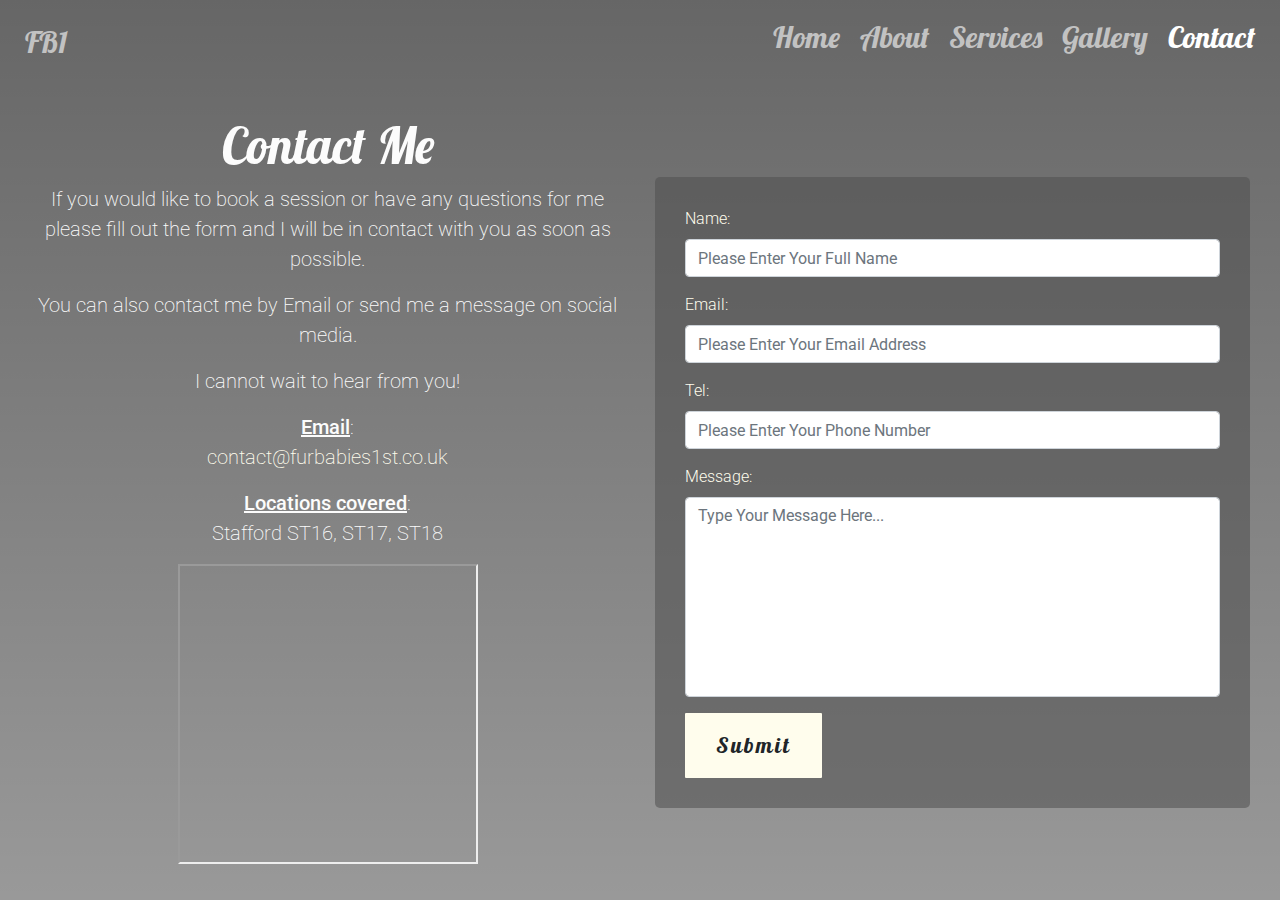
==== contact.html @ c6e44d98 "Corrected active link in contact.html and added webkit-scroll in css" ====
<!DOCTYPE html>
<html lang="en">

<head>
	<meta charset="UTF-8">
	<meta name="viewport" content="width=device-width, initial-scale=1.0">
	<meta http-equiv="X-UA-Compatible" content="ie=edge" />
	<!-- Title -->
	<title>Fur Babies 1st | Dog walking</title>

	<!----- Font Awesome ------>
	<link rel="stylesheet" href="https://use.fontawesome.com/releases/v5.14.0/css/all.css"
		integrity="sha384-HzLeBuhoNPvSl5KYnjx0BT+WB0QEEqLprO+NBkkk5gbc67FTaL7XIGa2w1L0Xbgc" crossorigin="anonymous" />

	<!------ Google Fonts ------>
	<link href="https://fonts.googleapis.com/css2?family=Lobster&family=Roboto&display=swap" rel="stylesheet">
	<!----- Bootstrap CSS ------>
	<link rel="stylesheet" href="https://stackpath.bootstrapcdn.com/bootstrap/4.5.2/css/bootstrap.min.css"
		integrity="sha384-JcKb8q3iqJ61gNV9KGb8thSsNjpSL0n8PARn9HuZOnIxN0hoP+VmmDGMN5t9UJ0Z" crossorigin="anonymous" />

	<!----- CSS ----->
	<link rel="stylesheet" href="assets/css/style.css" />

</head>

<body class="bg-img bg-img-contact">

	<!------- NavBar ------->
	<header>
		<nav class="navbar navbar-expand-md navbar-dark">
			<a class="navbar-logo" href="index.html">
				<i class="fas fa-paw"></i> FB1
			</a>

		<button
          class="navbar-toggler"
          type="button"
          data-toggle="collapse"
          data-target="#navbarToggler"
          aria-controls="navbarToggler"
          aria-expanded="false"
          aria-label="Toggle navigation"
        >
          <span class="navbar-toggler-icon"></span>
        </button>
			<div class="collapse navbar-collapse justify-content-end" id="navbarToggler">
				<div class="navbar-nav">
					<a class="nav-item nav-link" href="index.html">Home</a>
					<a class="nav-item nav-link" data-toggle="modal" data-target="#aboutModal" href="#">About</a>
					<a class="nav-item nav-link" href="services.html">Services</a>
					<a class="nav-item nav-link" href="gallery.html">Gallery</a>
					<a class="nav-item nav-link active" href="contact.html">Contact<span class="sr-only">(current)</span></a>
				</div>
			</div>
		</nav>
	</header>

	

	 <section class="container-fluid contact-container contact-page-title">
      <div class="row">
        <div class="col-md-12 col-lg-6 align-self-center">
          <div class="contact-description">
           <h1>Contact Me</h1>
           <p>
              If you would like to book a session or have any questions for me <br> please
              fill out the form and I will be in contact with you as soon as possible.
           </p>

           <p>
              You can also contact me by Email or send me a message on social media.
           </p>

           <p>
              I cannot wait to hear from you!
           </p>

            <div class="contact-info">
              <p>
                <span>Email</span>:<br />
                <a href="mailto:contact@furbabies1st.co.uk"
                  >contact@furbabies1st.co.uk</a> 
              </p>

              <p>
                <span>Locations covered</span>:<br>
                Stafford ST16, ST17, ST18
              </p> 
              <iframe src="https://www.google.com/maps/d/embed?mid=17Z8mO9JrHh66ZnHfsTyEKs2C18MGqUYQ" width="300" height="300"></iframe>
            </div>
          </div>
        </div>

			<div class="col-md-12 col-lg-6 align-self-center">
				<form class="contact-form">
					<div class="form-group">
						<label for="name">Name:</label>
						<input
			                class="form-control"
			                type="text"
			                id="name"
			                name="full_name"
			                placeholder="Please Enter Your Full Name"
			                required
			              />
			            </div>
						<div class="form-group">
							<label for="email">Email:</label>
							<input
			                class="form-control"
			                type="email"
			                id="email"
			                name="email_address"
			                placeholder="Please Enter Your Email Address"
			                required
			              />
			            </div>
							<div class="form-group">
								<label for="phone-number">Tel:</label>
								<input
			                class="form-control"
			                type="tel"
			                id="tel"
			                name="Telephone-number"
			                placeholder="Please Enter Your Phone Number"
			                required
			              />
			            </div>
						<div class="form-group">
							<label for="message">Message:</label>
                             <textarea
			                  class="form-control"
			                  id="message"
			                  name="message"
			                  placeholder="Type Your Message Here..."
			                  required
			                 ></textarea>
						</div>
						
							<button type="submit" class="btn">
			                  Submit <i class="fas fa-share-square"></i>
			                </button>
                </form>  
            </div>
        </div>
	</section>
				
		
            

    <!-- Bootstrap Modal from Bootstrap documentation-->

    <div class="modal fade" id="aboutModal" tabindex="-1" role="dialog" aria-labelledby="aboutModalLabel"
		aria-hidden="true">
		<div class="modal-dialog modal-dialog-centered" role="document">
			<div class="modal-content">
				<div class="modal-header mx-auto">
					<h5 class="modal-title" id="aboutModalLabel">About</h5>
				</div>
				<div class="modal-body">
                    <img class="modalAboutImage" src="assets/images/modalAboutImage.jpg" alt="Owners profile picture"/>
					<p>
                      Hi, my name is Hayley.<br> I am the owner of Fur Babies 1st and working with dogs is my passion.
                      I started this business in 2017 after leaving the care industry. I have three dogs of my own so I
                      understand how life can be hectic and sometimes our fur babies can get overlooked, but don't panic that's where
                      Fur Babies 1st can help. I provide a range of services to make sure you have happy, tired and stress free fur babies. 
                    </p>
				</div>
				<div class="modal-footer mx-auto">
					<button type="button" class="btn btn-secondary" data-dismiss="modal">Close <i class="far fa-times-circle"></i></button>
				</div>
			</div>
		</div>
	</div>
<!-------------- Footer with Social Media links ---------->
	<footer class="footer-fixed">

		<a href="http://www.facebook.com" target="_blank"><i class="fab fa-facebook-f"></i></a>
		<a href="http://www.instagram.com" target="_blank"><i class="fab fa-instagram"></i></a>
		<a href="#"><i class="fas fa-envelope"></i></a>

	</footer>

	<script 
        src="https://code.jquery.com/jquery-3.3.1.slim.min.js" 
        integrity="sha384-q8i/X+965DzO0rT7abK41JStQIAqVgRVzpbzo5smXKp4YfRvH+8abtTE1Pi6jizo" 
        crossorigin="anonymous">
    </script>
    <script 
        src="https://cdnjs.cloudflare.com/ajax/libs/popper.js/1.14.7/umd/popper.min.js" 
        integrity="sha384-UO2eT0CpHqdSJQ6hJty5KVphtPhzWj9WO1clHTMGa3JDZwrnQq4sF86dIHNDz0W1" 
        crossorigin="anonymous">
    </script>
    <script 
        src="https://stackpath.bootstrapcdn.com/bootstrap/4.3.1/js/bootstrap.min.js" 
        integrity="sha384-JjSmVgyd0p3pXB1rRibZUAYoIIy6OrQ6VrjIEaFf/nJGzIxFDsf4x0xIM+B07jRM"  
        crossorigin="anonymous">
    </script>

</body>

</html>
---- assets/css/style.css ----
html {
  height: 100%;
}

body {
  margin: 0;
  padding: 0;
  height: 100vh;
  color: #fcfcfc;
  font-family: "Lobster", sans-serif;
  font-weight: 300;
  text-align: center;
  display: flex;
  flex-direction: column;
  -webkit-box-orient: vertical;
  -webkit-box-direction: normal;
  -ms-flex-direction: column;
}

::-webkit-scrollbar {
    display: none;
}



/* -------- Background Image -------------*/

.bg-img-home {
   background:  linear-gradient(rgba(0, 0, 0, 0.4), rgba(0, 0, 0, 0.2)),
      url("../images/dogs-field.jpg");
}

.bg-img-services {
   background:  linear-gradient(rgba(0, 0, 0, 0.4), rgba(0, 0, 0, 0.2)),
      url("../images/services-image.jpg");
}

.bg-img-gallery {
    background:  linear-gradient(rgba(0, 0, 0, 0.4), rgba(0, 0, 0, 0.2)),
      url("../images/landscape.jpg");
}

.bg-img-contact {
   background:  linear-gradient(rgba(0, 0, 0, 0.6), rgba(0, 0, 0, 0.4)),
      url("../images/dogs-field.jpg");
}

.bg-img {
  background-repeat: no-repeat;
  background-position: center;
  background-attachment: fixed;
  background-size: cover;
  -webkit-background-size: cover;
}


/*------------------- NavBar ---------------------*/

.navbar {
    margin: 15px;
    padding: 0;
    font-size: 30px;
    
}

.navbar-logo{
    color: #c2c2c2;
    border: none;
    outline: none;
    text-decoration: none;
    margin-left: 10px;
    margin-right: 10px;
}

.navbar-logo:hover {
    color: #f2f2f2;
    text-decoration: none;
    
}

.navbar nav {
    align-items: flex-end;
    margin-right: 10px;
}

.navbar .navbar-brand {
  color: #f2f2f2;
  padding: 10px;
}

.navbar .navbar-toggler {
  border: none;
  outline: none;
  color: #fcfcfc;
  padding: 10px;
}


.navbar-dark .navbar-nav .nav-link {
  color: #c2c2c2;
  padding: 0 10px 10px;
}

.navbar-dark .navbar-nav .nav-link:active,
.navbar-dark .navbar-nav .nav-link:hover {
  color: #fffcf2;
}

/*--------Page Title -----------------*/

.page-title {
  margin-top: 300px;
  margin-bottom: auto;
  align-self: center;
}

.page-title h1 { 
  font-size: 70px;
  margin-bottom: 0;
  padding: 0 20px;
}

.gallery-page-title {
  margin:0;
  align-self: center; 
}

.gallery-page-title h1 {
  font-size: 50px;
  margin-bottom: 20px;
  padding: 0;
}

.services-page-title {
    margin: 0;
    align-self: center;
}

.services-page-title h1 {
    font-size: 50px;
    margin-bottom: 0;
    padding: 0;
}

.contact-page-title{
    margin: auto;
    margin-bottom: auto;
    align-self: center;
}
.contact-page-title h1 {
    font-size: 50px;
}

/*---------- About Modal ---------------*/
.modal-content {
  background-color: #fffded;
  padding: 20px;
}

.modal-header {
  border-bottom: none;
  padding: 20px;
}

.modal-title {
  font-family: "Lobster", sans-serif;
  font-size: 40px;
  text-transform: uppercase;
  color: #636363;
}
.modal-body {
  color: #636363;
  font-family: "Roboto", sans-serif;
  line-height: 2;
  padding: 0 20px;
  letter-spacing: 0;
  text-transform: none;
  text-align: center;
}

.modal-body .about-img {
  max-width: 50%;
  margin-bottom: 20px;
}

.modal-footer {
  border-top: none;
}

.modal-footer .btn {
  background-color: #636363;
  color: #fffded;
  padding: 15px 30px;
  letter-spacing: 5px;
}

.modal-footer .btn:hover {
  background-color: #2e2e2e;
  border: none;
}

/*--------------- Services -----------------*/

.card-pricing .list-unstyled li {
     padding: .5rem 0;
     color: #fffded;
     font-weight: 300;
     font-family: "Roboto", sans-serif;
     
 }

 .card-pricing:hover {
      border-radius: 2px;
      border-color: #fffded;
      background: rgba(81, 81, 81, 0.57);
 }

 .card {
     background: rgba(61, 61, 61, 0.36);
 }

 .btn {
     border-radius: 1px;
     font-weight: 300;
     background: #fffded;
     
 }

 .btn:hover {
     color: #fffded;
     background-color:  #636363;
     border: 2px solid #fffded;
 }

.card-body-terms {
    font-family:"Roboto", sans-serif;
}

#reviews {
    background: rgba(61, 61, 61, 0.65);
}

#first-review {
    float: left;
    font-size: 20px;
    margin-top: 20px;
    padding: 15px;
}

#second-review {
    float: right;
    font-size: 20px;
    margin-top: 20px;
    padding: 15px;
}

#third-review {
    font-size: 20px;
    margin-top: 20px;
    padding: 15px;
}
/*----------------Bootstrap Gallery Carousel------------*/


#gallery img {
  height: 75vw;
  -o-object-fit: scale-down;
     object-fit: scale-down;
  margin-bottom: 0px;    
}

.row {
    margin: 0;
}

.carousel-item img {
  height: 60vw;
  -o-object-fit: cover;
     object-fit: cover;
}

#gallery.custom {
  padding: 0 15px;
}
#gallery.custom img {
  display: block;
  margin: 0;
  border-radius: 300px 30px 300px 300px;
}
#gallery.custom img:hover {
  border-radius: 30px 90px 30px 30px;
}

#galleryModal.custom .modal-content {
  background: none;
  border: none;
}
#galleryModal.custom .modal-header {
  border: none;
}
#galleryModal.custom .modal-header button {
  background: none;
  border-radius: 100px 100px 0 0;
  padding: 5px 10px;
  opacity: 1;
  position: relative;
  top: 3px;
  border: solid 2px white;
}

#galleryModal.custom .modal-header button:hover {
  top: 3px;
}
#galleryModal.custom .modal-header span {
  color: white;
}
#galleryModal.custom .modal-body {
  padding: 0;
  border: none;
  position: relative;
}
#galleryModal.custom .modal-body::before, #galleryModal.custom .modal-body::after {
  content: '';
  height: 50px;
  width: 50px;
  display: block;
  position: absolute;
  background: white;
  border-radius: 3px 10px;
}

#galleryModal.custom .modal-body::before {
  top: -5px;
  left: -5px;
}

#galleryModal.custom .modal-body::after {
  bottom: -5px;
  right: -5px;
  z-index: -1;
}

#galleryModal.custom .modal-footer {
  border: none;
  margin-top: 60px;
}

#galleryModal.custom .carousel-control-prev, #galleryModal.custom .carousel-control-next {
  font-size: 2em;
  top: auto;
  opacity: 1;
  bottom: -52px;
}

#galleryModal.custom .carousel-control-next-icon, #galleryModal.custom .carousel-control-prev-icon {
  height: 30px;
  width: 30px;
}

#galleryModal.custom .carousel-indicators {
  bottom: -60px;
}

#galleryModal.custom .carousel-indicators li {
  height: 30px;
  border-radius: 100px;
  background: none;
  border: solid 2px white;
}

#galleryModal.custom .carousel-indicators li:hover {
  background: white;
}
#galleryModal.custom .carousel-indicators li.active {
  background: white;
}

/*-------------Contact page --------------------*/

.contact-description p {
    font-family: "Roboto", sans-serif;
    font-size: 20px;
    font-weight: 200;
}

.contact-info a {
    color: #fffded;
}

.contact-info span {
    text-decoration: underline;
    font-weight: 500;
}

.contact-form {
    background-color: rgba(81, 81, 81, 0.57);
    border-color: #fffded;
    color: #fffded;
    font-family: "Roboto", sans-serif;
    font-size: 16px;
    border-radius: 5px;
    padding: 30px;
    text-align: left;
    text-transform: none;
}

.contact-form textarea {
  height: 200px;
  resize: none;
}

.contact-form .btn {
    font-family: "Lobster", sans-serif;
    font-size: 22px;
    letter-spacing: 2px;
    padding: 15px 30px;

}

::placeholder {
    color: #636363
}

/*----------------Social Links---------------*/

.footer-fixed {
    position: fixed;
    left: 0;
    bottom: 0;
    width: 100%;
    text-align: center;
    font-size: 2.2rem;

}

.footer-fixed i {
    color: #c2c2c2;
    display: inline-block;
    padding: 5px;
    margin-bottom: 30px;
    letter-spacing: 15px;
    text-align: center;
}

.footer-fixed i:hover {
    color: #fcfcfc;
}

.footer {
    position: relative;
    left: 0;
    bottom: 0;
    width: 100%;
    text-align: center;
    font-size: 2.2rem;
}

.footer i {
    color: #c2c2c2;
    display: inline-block;
    padding: 5px;
    margin-bottom: 30px;
    letter-spacing: 15px;
    text-align: center;
}

.footer i:hover {
    color: #fcfcfc;
}

/*---------------Media Querys---------------*/

@media screen  
            and (max-device-width: 1020px) 
            and (-webkit-min-device-pixel-ratio: 2) {
               .page-title {
                   margin-top: 100px;
                }
               .page-title h1 {
                  padding: 0;
                  font-size: 2.5rem;
                }
                .footer-fixed {
                  position: relative;
                }
      
}

@media (min-width: 992px) and (max-width:1020px) {
    .footer {
      position: fixed;
    }
}


@media (max-width: 767px) {
    #generic_price_table .generic_content{
        margin-bottom:75px;
    }
}
@media (min-width: 768px) and (max-width: 991px) {
    #generic_price_table .col-md-3{
        float:left;
        width:50%;
    }
    
    #generic_price_table .col-md-4{
        float:left;
        width:50%;
    }
    
    #generic_price_table .generic_content{
        margin-bottom:75px;
    }
}

@media all and (max-width: 767px) {
  .carousel-container #carousel-thumbs img {
    border-width: 3px;
  }
}
@media all and (min-width: 576px) {
    #gallery img {
    height: 35vw;
  }
  .carousel-item img {
    height: 350px;
    width: 100%;
  }
  .carousel-container #carousel-thumbs {
    position: absolute;
    background: #ccccce;
  }
}

@media (min-width: 992px) {
  #gallery img {
    height: 18vw;
  }
   #galleryModal.custom .carousel-indicators li {
    height: 10px;
  }
  #galleryModal.custom .carousel-indicators {
    bottom: -30px;
  }
  #galleryModal.custom .modal-footer {
    margin-top: 40px;
  }
  #galleryModal.custom .modal-header button {
    top: 15px;
  }
}

* {
  -webkit-transition: 0.3s;
  transition: 0.3s;
}

@media (min-width: 768px) {
  #galleryModal.custom .modal-body::before, #galleryModal.custom .modal-body::after {
    border-radius: 3px 30px;
    height: 100px;
    width: 100px;
    top: -15px;
    left: 0px;
  }
  #galleryModal.custom .modal-body::after {
    bottom: -15px;
    right: 0px;
  }
  #exampleModal.custom .carousel-control-prev, #exampleModal.custom .carousel-control-next {
    top: 0;
    opacity: 0.5;
    bottom: 0;
  }
  #galleryModal.custom .carousel-control-prev {
    left: -90px;
  }
  #galleryModal.custom .carousel-control-next {
    right: -90px;
  }
}
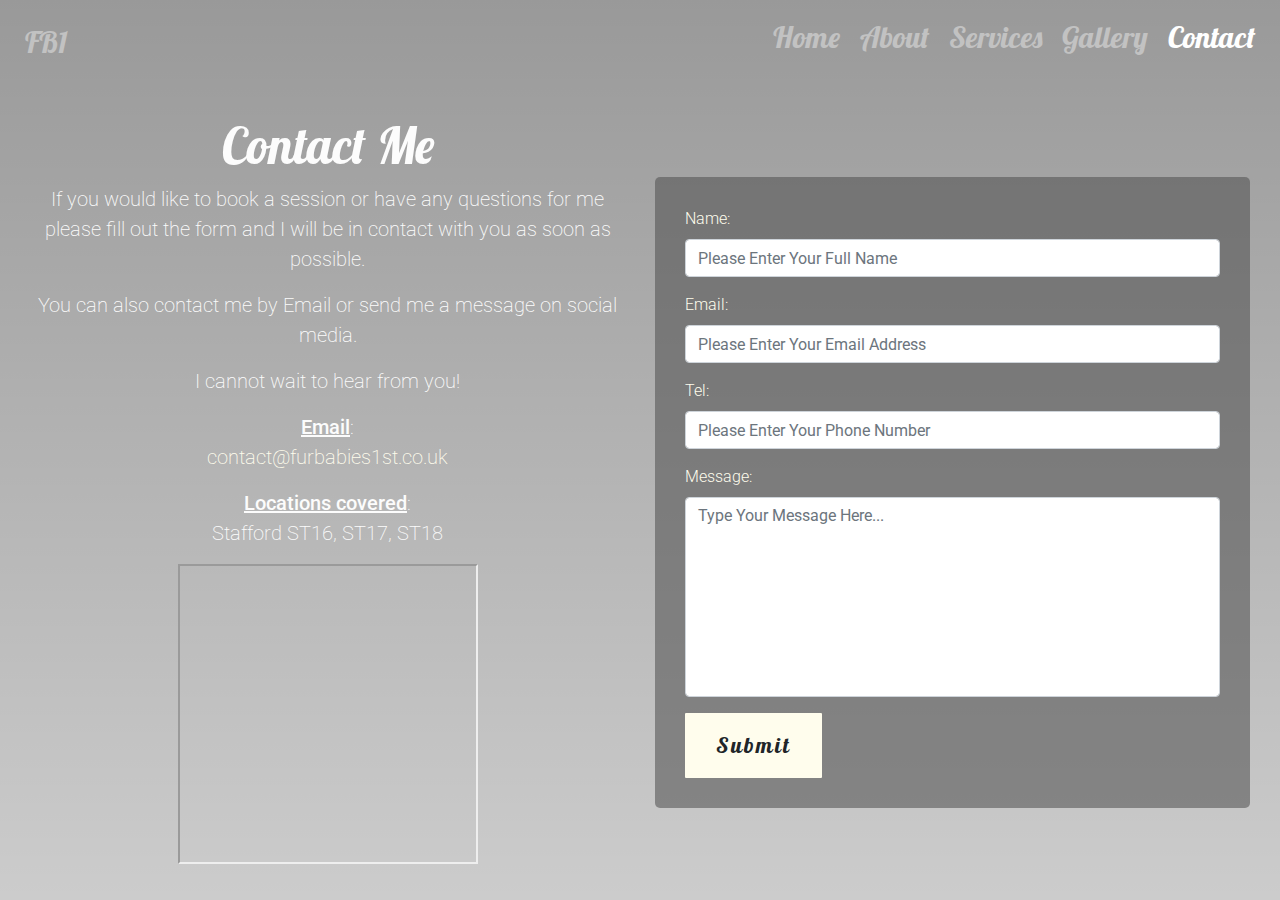
==== commit 4d63b35b: "changed background image to match index accross site" ====
--- a/contact.html
+++ b/contact.html
@@ -7,27 +7,31 @@
 	<meta http-equiv="X-UA-Compatible" content="ie=edge" />
 	<!-- Title -->
 	<title>Fur Babies 1st | Dog walking</title>
-
-	<!----- Font Awesome ------>
+    <link 
+     rel="shortcut icon"
+     type="image/png" 
+     href="assets/images/favicon.png"
+    />
+	<!-- Font Awesome -->
 	<link rel="stylesheet" href="https://use.fontawesome.com/releases/v5.14.0/css/all.css"
 		integrity="sha384-HzLeBuhoNPvSl5KYnjx0BT+WB0QEEqLprO+NBkkk5gbc67FTaL7XIGa2w1L0Xbgc" crossorigin="anonymous" />
 
-	<!------ Google Fonts ------>
+	<!-- Google Fonts -->
 	<link href="https://fonts.googleapis.com/css2?family=Lobster&family=Roboto&display=swap" rel="stylesheet">
-	<!----- Bootstrap CSS ------>
+	<!-- Bootstrap CSS -->
 	<link rel="stylesheet" href="https://stackpath.bootstrapcdn.com/bootstrap/4.5.2/css/bootstrap.min.css"
 		integrity="sha384-JcKb8q3iqJ61gNV9KGb8thSsNjpSL0n8PARn9HuZOnIxN0hoP+VmmDGMN5t9UJ0Z" crossorigin="anonymous" />
 
-	<!----- CSS ----->
+	<!-- CSS -->
 	<link rel="stylesheet" href="assets/css/style.css" />
 
 </head>
 
-<body class="bg-img bg-img-contact">
-
-	<!------- NavBar ------->
+<body class="bg-img">
+
+	<!-- NavBar -->
 	<header>
-		<nav class="navbar navbar-expand-md navbar-dark">
+		<nav class="navbar navbar-expand-lg navbar-dark">
 			<a class="navbar-logo" href="index.html">
 				<i class="fas fa-paw"></i> FB1
 			</a>
@@ -55,7 +59,7 @@
 		</nav>
 	</header>
 
-	
+	<!-- Contact information -->
 
 	 <section class="container-fluid contact-container contact-page-title">
       <div class="row">
@@ -90,6 +94,8 @@
             </div>
           </div>
         </div>
+
+       <!-- Contact Form -->
 
 			<div class="col-md-12 col-lg-6 align-self-center">
 				<form class="contact-form">
@@ -116,7 +122,7 @@
 			              />
 			            </div>
 							<div class="form-group">
-								<label for="phone-number">Tel:</label>
+								<label for="tel">Tel:</label>
 								<input
 			                class="form-control"
 			                type="tel"
@@ -172,12 +178,12 @@
 			</div>
 		</div>
 	</div>
-<!-------------- Footer with Social Media links ---------->
+<!-- Footer with Social Media links -->
 	<footer class="footer-fixed">
 
 		<a href="http://www.facebook.com" target="_blank"><i class="fab fa-facebook-f"></i></a>
 		<a href="http://www.instagram.com" target="_blank"><i class="fab fa-instagram"></i></a>
-		<a href="#"><i class="fas fa-envelope"></i></a>
+		<a href="mailto:contact@furbabies1st.co.uk"><i class="fas fa-envelope"></i></a>
 
 	</footer>
 
--- a/assets/css/style.css
+++ b/assets/css/style.css
@@ -24,7 +24,7 @@
 
 
 /* -------- Background Image -------------*/
-
+/*
 .bg-img-home {
    background:  linear-gradient(rgba(0, 0, 0, 0.4), rgba(0, 0, 0, 0.2)),
       url("../images/dogs-field.jpg");
@@ -43,14 +43,20 @@
 .bg-img-contact {
    background:  linear-gradient(rgba(0, 0, 0, 0.6), rgba(0, 0, 0, 0.4)),
       url("../images/dogs-field.jpg");
-}
+}*/
 
 .bg-img {
-  background-repeat: no-repeat;
-  background-position: center;
+  background:  linear-gradient(rgba(0, 0, 0, 0.4), rgba(0, 0, 0, 0.2)),
+    url("../images/dogs-field.jpg") no-repeat center center fixed;  
+  background-size: cover;
   background-attachment: fixed;
-  background-size: cover;
+  
   -webkit-background-size: cover;
+  -moz-background-size: cover;
+  -o-background-size: cover;
+  height: 100vh;
+  width: 100%;
+  z-index: -1;  
 }
 
 
@@ -89,7 +95,7 @@
 }
 
 .navbar .navbar-toggler {
-  border: none;
+  border: 1px solid;
   outline: none;
   color: #fcfcfc;
   padding: 10px;
@@ -468,37 +474,49 @@
     color: #fcfcfc;
 }
 
+
 /*---------------Media Querys---------------*/
 
-@media screen  
-            and (max-device-width: 1020px) 
-            and (-webkit-min-device-pixel-ratio: 2) {
-               .page-title {
-                   margin-top: 100px;
-                }
-               .page-title h1 {
-                  padding: 0;
-                  font-size: 2.5rem;
-                }
-                .footer-fixed {
-                  position: relative;
-                }
+@media only screen  and (max-width: 1020px) {
+                    
+                    .page-title {
+                        margin-top: auto;
+                    }
+                    .page-title h1 {
+                        padding: 0;
+                        font-size: 2.5rem;
+                    }
+                    .footer-fixed {
+                         position: relative;
+                    }
+                    .contact-form {
+                        margin-top: 10px;
+                        margin-bottom: 15px;
+                    }
+                    
+                    #navbarToggler {
+                        text-align: left;
+                        background: rgba(81, 81, 81, 0.57);
+                    }
       
 }
 
-@media (min-width: 992px) and (max-width:1020px) {
-    .footer {
+@media only screen and (min-width: 992px) and (max-width:1020px) {
+    .footer-fixed {
       position: fixed;
     }
 }
 
 
-@media (max-width: 767px) {
+@media only screen and (max-width: 767px) {
     #generic_price_table .generic_content{
         margin-bottom:75px;
     }
-}
-@media (min-width: 768px) and (max-width: 991px) {
+    .footer-fixed {
+        position: relative;
+    }
+}
+@media only screen and(min-width: 768px) and (max-width: 991px) {
     #generic_price_table .col-md-3{
         float:left;
         width:50%;
@@ -533,7 +551,7 @@
   }
 }
 
-@media (min-width: 992px) {
+@media only screen and (min-width: 992px) {
   #gallery img {
     height: 18vw;
   }
@@ -556,7 +574,7 @@
   transition: 0.3s;
 }
 
-@media (min-width: 768px) {
+@media only screen and (min-width: 768px) {
   #galleryModal.custom .modal-body::before, #galleryModal.custom .modal-body::after {
     border-radius: 3px 30px;
     height: 100px;
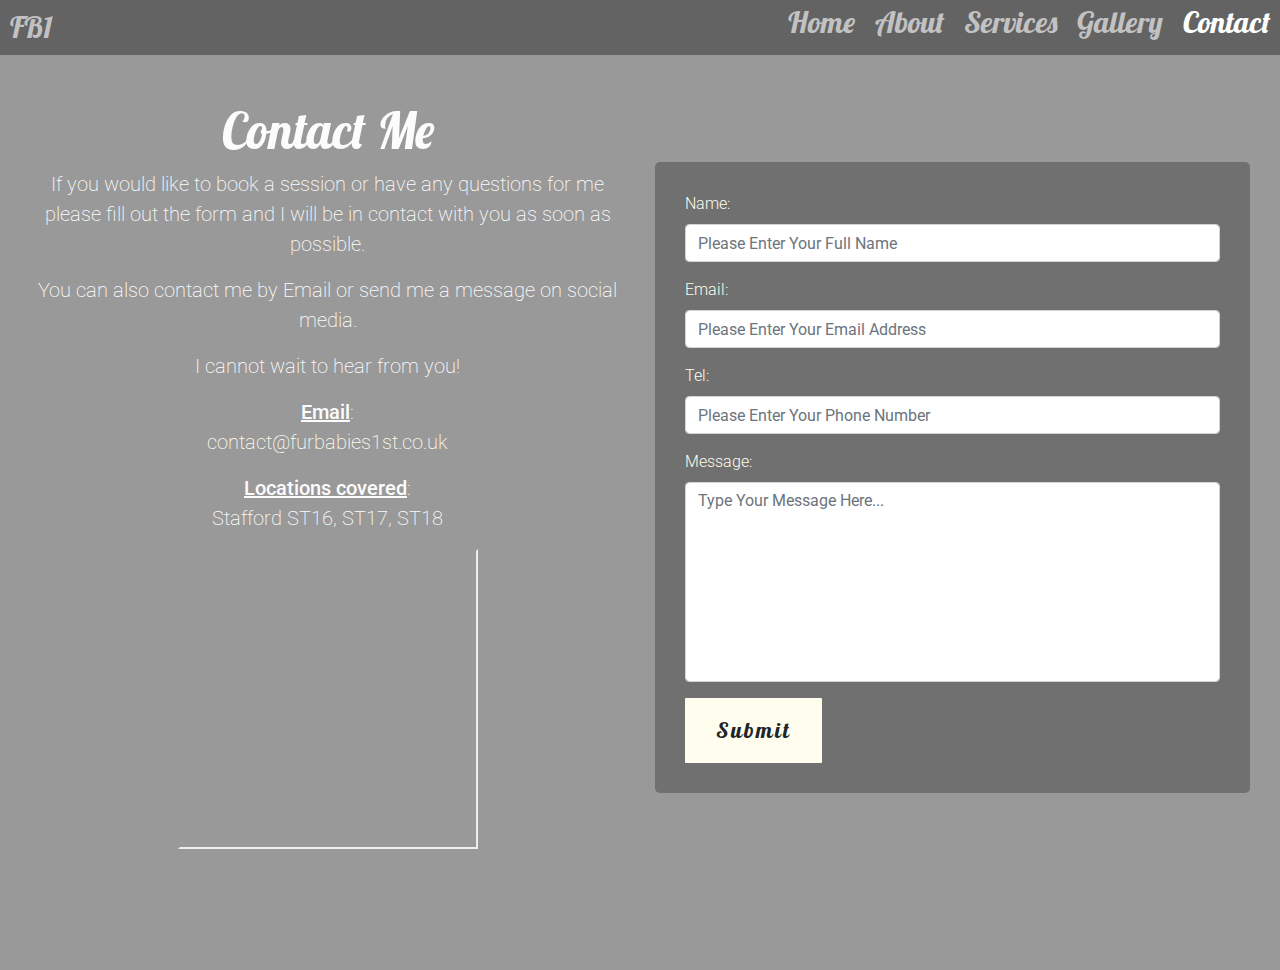
==== commit 2a4ebf83: "added fixed-top to navbar" ====
--- a/contact.html
+++ b/contact.html
@@ -27,11 +27,11 @@
 
 </head>
 
-<body class="bg-img">
+<body class="bg-img bg-img-contact">
 
 	<!-- NavBar -->
 	<header>
-		<nav class="navbar navbar-expand-lg navbar-dark">
+		<nav class="navbar navbar-expand-lg navbar-dark fixed-top">
 			<a class="navbar-logo" href="index.html">
 				<i class="fas fa-paw"></i> FB1
 			</a>
@@ -179,7 +179,7 @@
 		</div>
 	</div>
 <!-- Footer with Social Media links -->
-	<footer class="footer-fixed">
+	<footer class="footer">
 
 		<a href="http://www.facebook.com" target="_blank"><i class="fab fa-facebook-f"></i></a>
 		<a href="http://www.instagram.com" target="_blank"><i class="fab fa-instagram"></i></a>
--- a/assets/css/style.css
+++ b/assets/css/style.css
@@ -1,15 +1,16 @@
 html {
-  height: 100%;
+ height: 100%; 
 }
 
 body {
-  margin: 0;
+  margin-top: 70px;
   padding: 0;
-  height: 100vh;
+  
   color: #fcfcfc;
   font-family: "Lobster", sans-serif;
   font-weight: 300;
   text-align: center;
+  min-height: 100vh;
   display: flex;
   flex-direction: column;
   -webkit-box-orient: vertical;
@@ -17,44 +18,36 @@
   -ms-flex-direction: column;
 }
 
-::-webkit-scrollbar {
-    display: none;
-}
-
-
 
 /* -------- Background Image -------------*/
-/*
+
 .bg-img-home {
    background:  linear-gradient(rgba(0, 0, 0, 0.4), rgba(0, 0, 0, 0.2)),
-      url("../images/dogs-field.jpg");
+      url("../images/dogs-field.jpg") no-repeat center center fixed;
 }
 
 .bg-img-services {
-   background:  linear-gradient(rgba(0, 0, 0, 0.4), rgba(0, 0, 0, 0.2)),
-      url("../images/services-image.jpg");
+   background:  linear-gradient(rgba(0, 0, 0, 0.4), rgba(0, 0, 0, 0.4)),
+      url("../images/services-image.jpg") no-repeat center center fixed;
 }
 
 .bg-img-gallery {
     background:  linear-gradient(rgba(0, 0, 0, 0.4), rgba(0, 0, 0, 0.2)),
-      url("../images/landscape.jpg");
+      url("../images/landscape.jpg") no-repeat center center fixed;
 }
 
 .bg-img-contact {
-   background:  linear-gradient(rgba(0, 0, 0, 0.6), rgba(0, 0, 0, 0.4)),
-      url("../images/dogs-field.jpg");
-}*/
+   background:  linear-gradient(rgba(0, 0, 0, 0.4), rgba(0, 0, 0, 0.4)),
+      url("../images/dogs-field.jpg") no-repeat center center fixed;
+}
 
 .bg-img {
-  background:  linear-gradient(rgba(0, 0, 0, 0.4), rgba(0, 0, 0, 0.2)),
-    url("../images/dogs-field.jpg") no-repeat center center fixed;  
+  position: relative;  
   background-size: cover;
-  background-attachment: fixed;
-  
   -webkit-background-size: cover;
   -moz-background-size: cover;
   -o-background-size: cover;
-  height: 100vh;
+  height: 90vh;
   width: 100%;
   z-index: -1;  
 }
@@ -63,10 +56,10 @@
 /*------------------- NavBar ---------------------*/
 
 .navbar {
-    margin: 15px;
+    background: #636363;
+    margin-bottom: 15px;
     padding: 0;
     font-size: 30px;
-    
 }
 
 .navbar-logo{
@@ -95,7 +88,7 @@
 }
 
 .navbar .navbar-toggler {
-  border: 1px solid;
+    border: none;
   outline: none;
   color: #fcfcfc;
   padding: 10px;
@@ -429,7 +422,8 @@
 
 /*----------------Social Links---------------*/
 
-.footer-fixed {
+/*.footer-fixed {
+    margin-top: auto;
     position: fixed;
     left: 0;
     bottom: 0;
@@ -450,10 +444,10 @@
 
 .footer-fixed i:hover {
     color: #fcfcfc;
-}
+}*/
 
 .footer {
-    position: relative;
+    margin-top: auto;
     left: 0;
     bottom: 0;
     width: 100%;
@@ -486,9 +480,9 @@
                         padding: 0;
                         font-size: 2.5rem;
                     }
-                    .footer-fixed {
+                    /*.footer-fixed {
                          position: relative;
-                    }
+                    }*/
                     .contact-form {
                         margin-top: 10px;
                         margin-bottom: 15px;
@@ -496,33 +490,44 @@
                     
                     #navbarToggler {
                         text-align: left;
-                        background: rgba(81, 81, 81, 0.57);
+                        background: #636363;
                     }
       
 }
 
-@media only screen and (min-width: 992px) and (max-width:1020px) {
+@media only screen and (min-width: 768px) and (max-width:1024px) {
+    #first-review {
+        float: none;
+    }
+    #second-review {
+        float: none;
+     
+  }
+}
+
+/*@media only screen and (min-width: 992px) and (max-width:1020px) {
     .footer-fixed {
       position: fixed;
     }
-}
+}*/
 
 
 @media only screen and (max-width: 767px) {
     #generic_price_table .generic_content{
         margin-bottom:75px;
     }
-    .footer-fixed {
+    /*.footer-fixed {
         position: relative;
-    }
-}
-@media only screen and(min-width: 768px) and (max-width: 991px) {
+    }*/
+}
+
+@media only screen and (min-width: 768px) and (max-width: 991px) {
     #generic_price_table .col-md-3{
         float:left;
         width:50%;
     }
     
-    #generic_price_table .col-md-4{
+    #generic_price_table {
         float:left;
         width:50%;
     }
